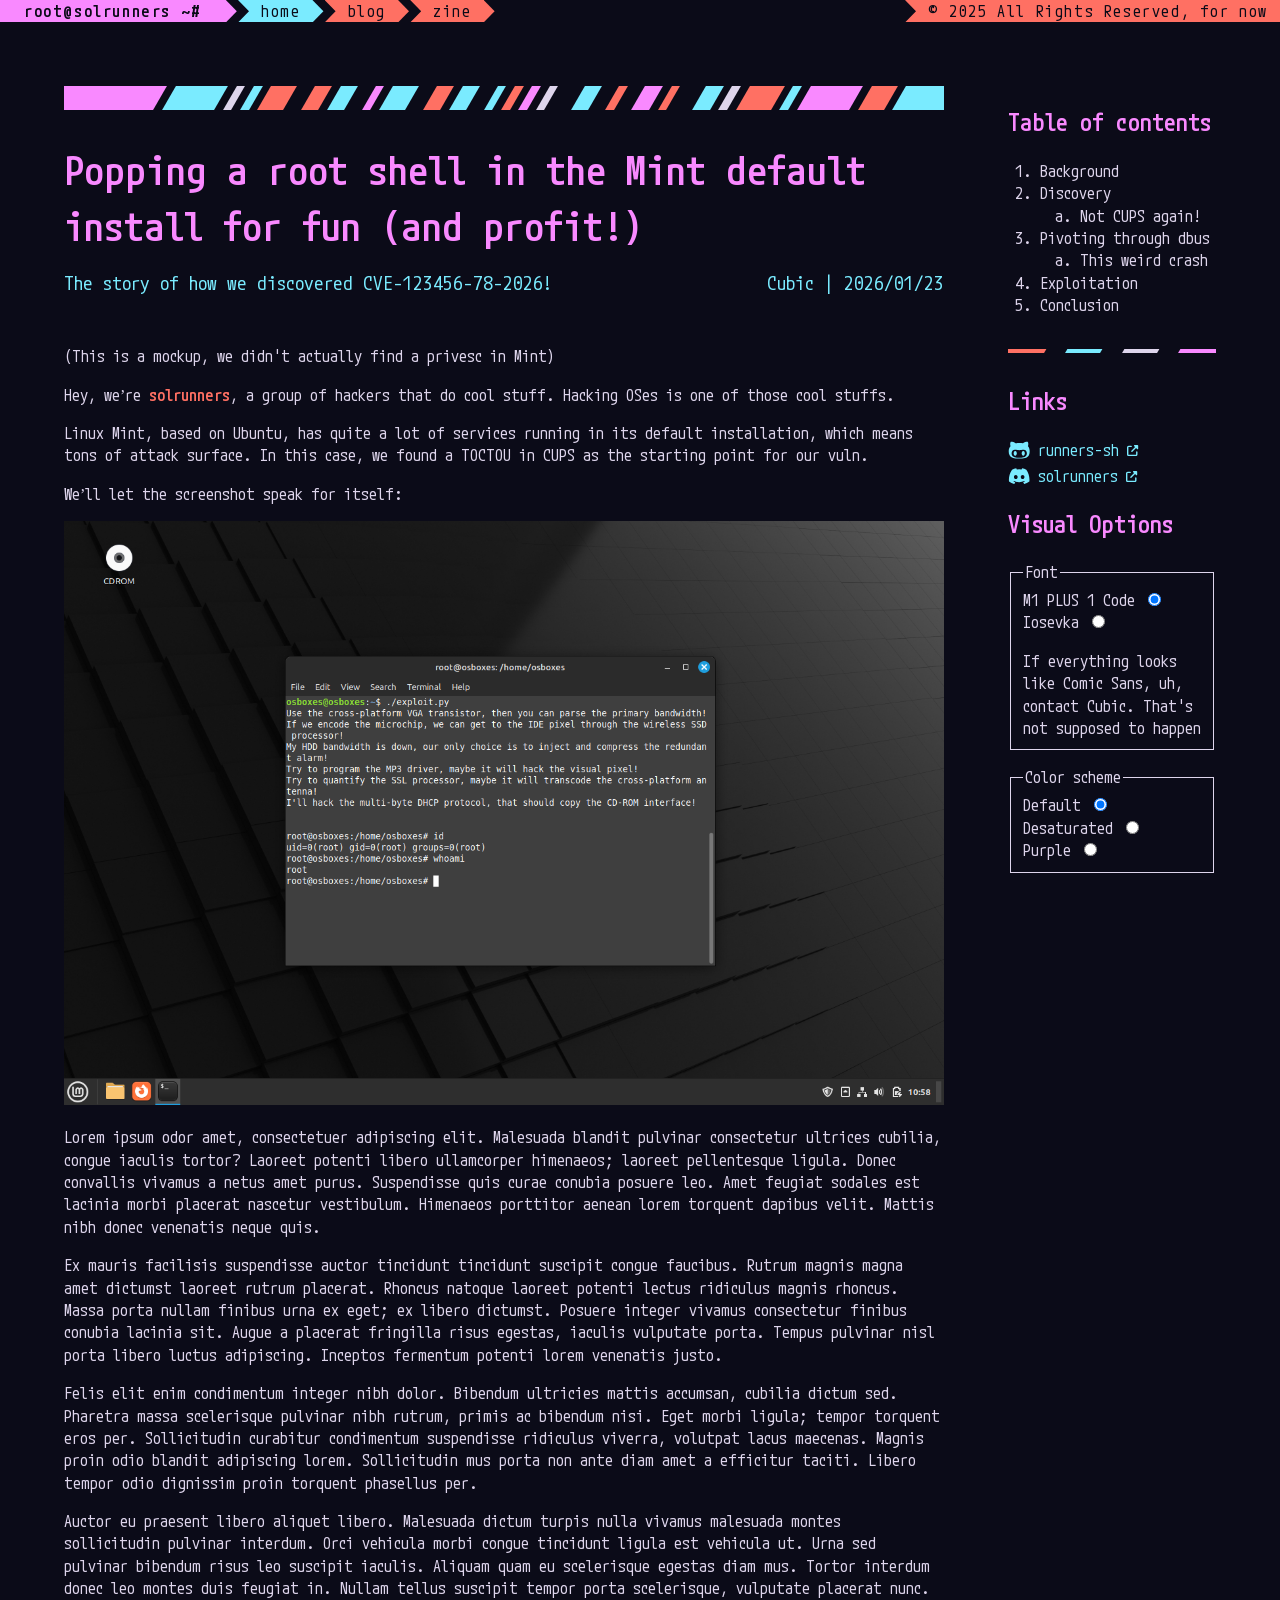
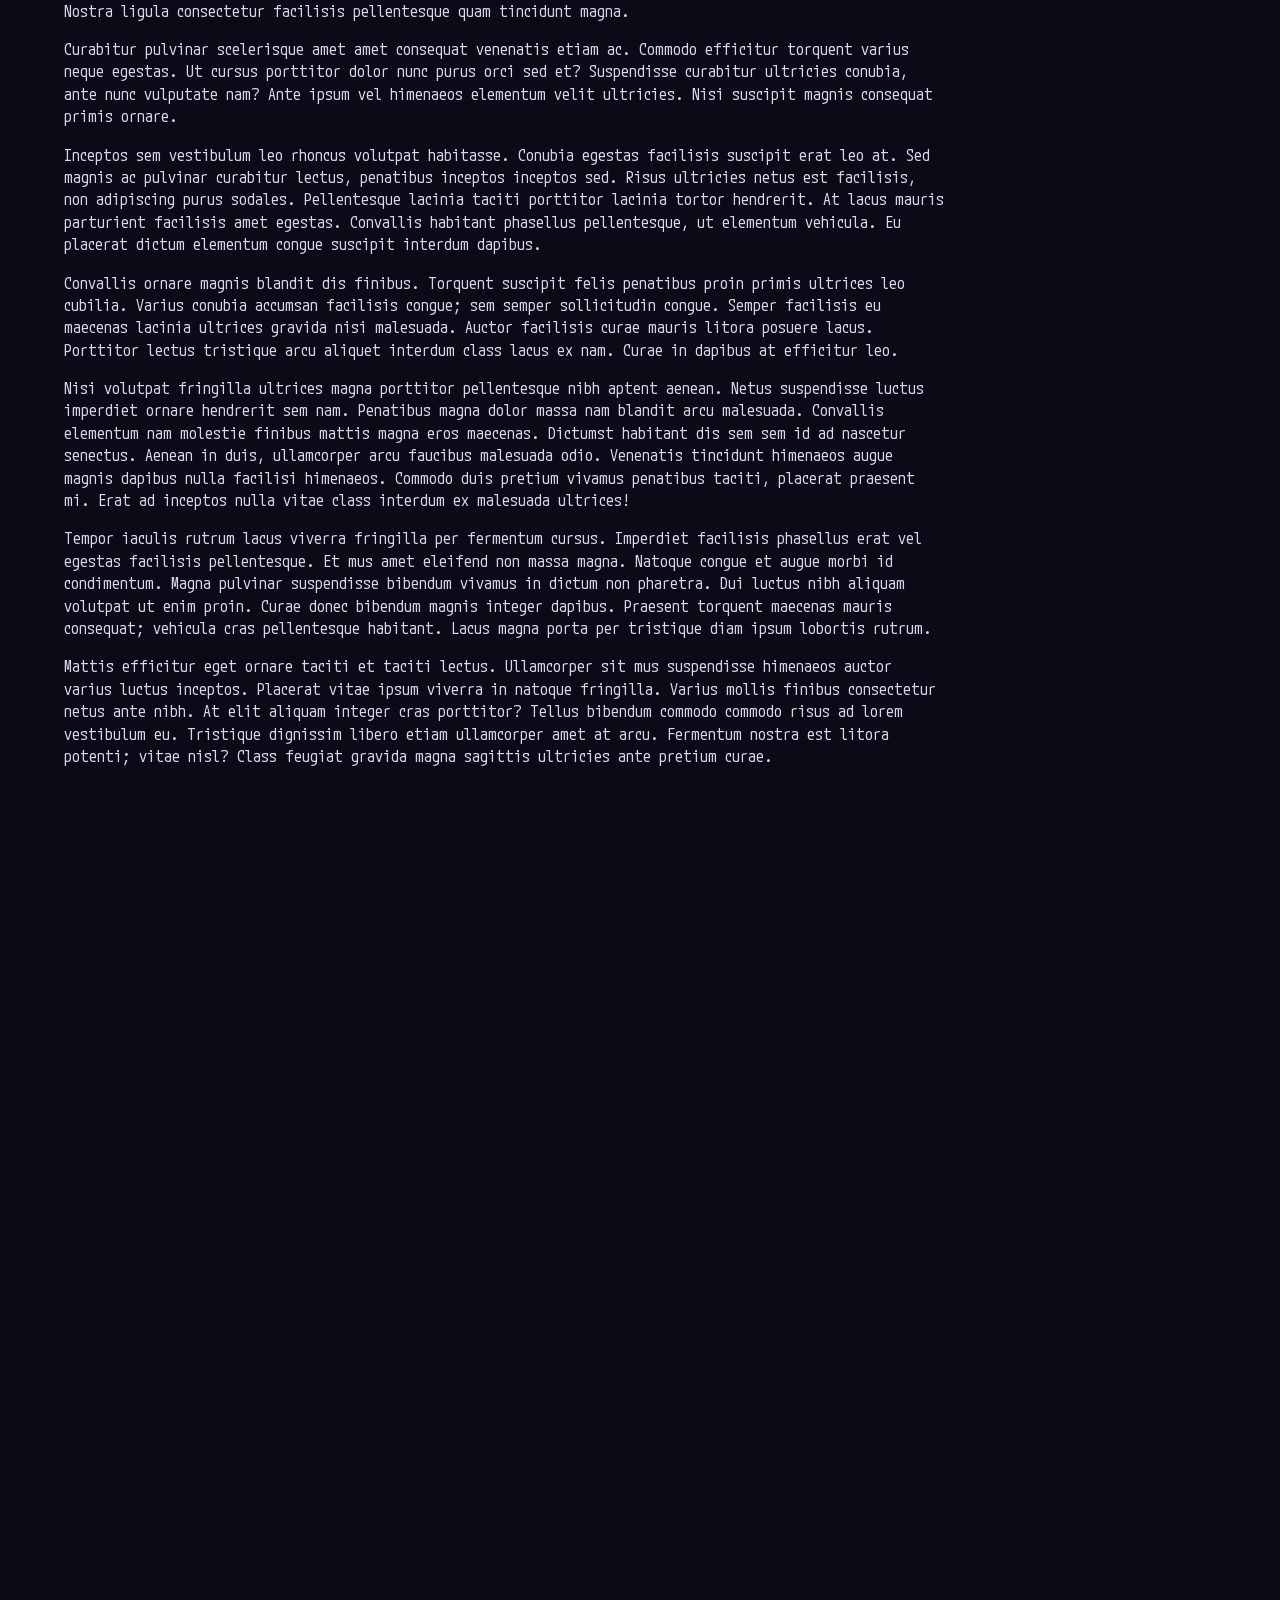
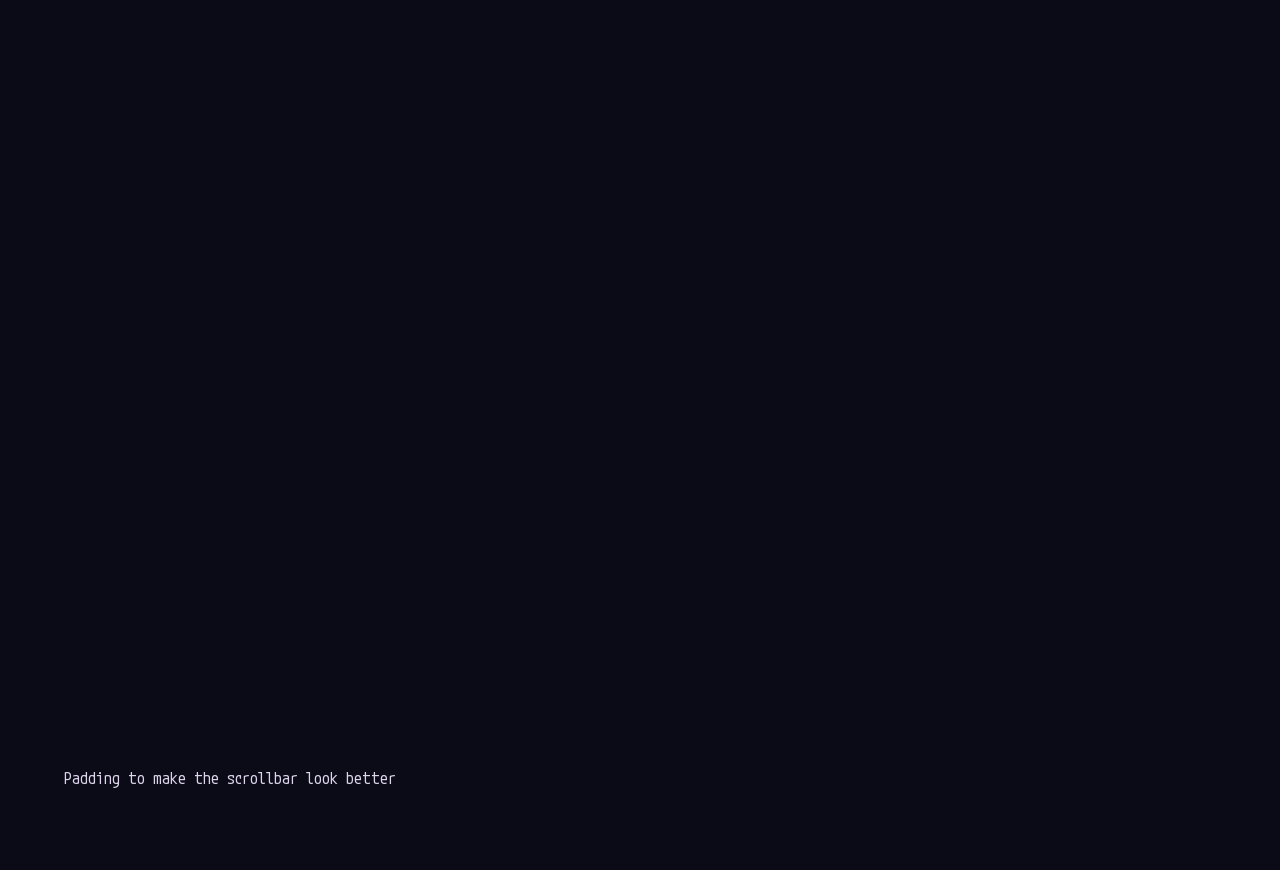
==== blog.html @ 101dfbd3 "complete demo blog page" ====
<!doctype html>
<html class="theme-dark">
    <head>
        <meta charset="utf-8" />
        <title>solrunners</title>
        <link rel="stylesheet" href="/css/blog.css" />

        <link rel="icon" href="/img/solrunners-color-64.png" sizes="64x64" />
        <link rel="icon" href="/img/solrunners-color.svg" />
    </head>
    <body>
        <nav>
            <a href="/" class="pwrln">root@solrunners ~#</a>
            <a href="/" class="pwrln pwr-sel">home</a>
            <a href="/blog.html" class="pwrln">blog</a>
            <a href="/zine.html" class="pwrln">zine</a>

            <!-- <span class="pwrln pwr-sp"></span> -->
            <!-- <a href="//creativecommons.org/licenses/by-nc/4.0" class="pwrln">
                © 2026 CC BY-NC 4.0
            </a> -->
            <span class="pwrln">© 2025 All Rights Reserved, for now</a</span>
        </nav>
        <main>
            <aside>
                <h1>Table of contents</h1>
                <ol>
                    <li>Background</li>
                    <li>
                        Discovery
                        <ol>
                            <li>Not CUPS again!</li>
                        </ol>
                    </li>
                    <li>
                        Pivoting through dbus
                        <ol>
                            <li>This weird crash</li>
                        </ol>
                    </li>
                    <li>Exploitation</li>
                    <li>Conclusion</li>
                </ol>

                <div class="fancy-hr">
                    <div>
                        <span></span><span></span><span></span><span></span>
                    </div>
                </div>

                <h1>Links</h1>
                <ul class="links">
                    <li>
                        <svg xmlns="http://www.w3.org/2000/svg" viewBox="0 0 480 512"><!--!Font Awesome Free 6.7.2 by @fontawesome - https://fontawesome.com License - https://fontawesome.com/license/free Copyright 2025 Fonticons, Inc.--><path d="M186.1 328.7c0 20.9-10.9 55.1-36.7 55.1s-36.7-34.2-36.7-55.1 10.9-55.1 36.7-55.1 36.7 34.2 36.7 55.1zM480 278.2c0 31.9-3.2 65.7-17.5 95-37.9 76.6-142.1 74.8-216.7 74.8-75.8 0-186.2 2.7-225.6-74.8-14.6-29-20.2-63.1-20.2-95 0-41.9 13.9-81.5 41.5-113.6-5.2-15.8-7.7-32.4-7.7-48.8 0-21.5 4.9-32.3 14.6-51.8 45.3 0 74.3 9 108.8 36 29-6.9 58.8-10 88.7-10 27 0 54.2 2.9 80.4 9.2 34-26.7 63-35.2 107.8-35.2 9.8 19.5 14.6 30.3 14.6 51.8 0 16.4-2.6 32.7-7.7 48.2 27.5 32.4 39 72.3 39 114.2zm-64.3 50.5c0-43.9-26.7-82.6-73.5-82.6-18.9 0-37 3.4-56 6-14.9 2.3-29.8 3.2-45.1 3.2-15.2 0-30.1-.9-45.1-3.2-18.7-2.6-37-6-56-6-46.8 0-73.5 38.7-73.5 82.6 0 87.8 80.4 101.3 150.4 101.3h48.2c70.3 0 150.6-13.4 150.6-101.3zm-82.6-55.1c-25.8 0-36.7 34.2-36.7 55.1s10.9 55.1 36.7 55.1 36.7-34.2 36.7-55.1-10.9-55.1-36.7-55.1z"/></svg>
                        <span>runners-sh</span>
                        <svg xmlns="http://www.w3.org/2000/svg" viewBox="0 0 512 512"><!--!Font Awesome Free 6.7.2 by @fontawesome - https://fontawesome.com License - https://fontawesome.com/license/free Copyright 2025 Fonticons, Inc.--><path d="M352 0c-12.9 0-24.6 7.8-29.6 19.8s-2.2 25.7 6.9 34.9L370.7 96 201.4 265.4c-12.5 12.5-12.5 32.8 0 45.3s32.8 12.5 45.3 0L416 141.3l41.4 41.4c9.2 9.2 22.9 11.9 34.9 6.9s19.8-16.6 19.8-29.6l0-128c0-17.7-14.3-32-32-32L352 0zM80 32C35.8 32 0 67.8 0 112L0 432c0 44.2 35.8 80 80 80l320 0c44.2 0 80-35.8 80-80l0-112c0-17.7-14.3-32-32-32s-32 14.3-32 32l0 112c0 8.8-7.2 16-16 16L80 448c-8.8 0-16-7.2-16-16l0-320c0-8.8 7.2-16 16-16l112 0c17.7 0 32-14.3 32-32s-14.3-32-32-32L80 32z"/></svg>
                    </li>
                    <li>
                        <svg xmlns="http://www.w3.org/2000/svg" viewBox="0 0 640 512"><!--!Font Awesome Free 6.7.2 by @fontawesome - https://fontawesome.com License - https://fontawesome.com/license/free Copyright 2025 Fonticons, Inc.--><path d="M524.5 69.8a1.5 1.5 0 0 0 -.8-.7A485.1 485.1 0 0 0 404.1 32a1.8 1.8 0 0 0 -1.9 .9 337.5 337.5 0 0 0 -14.9 30.6 447.8 447.8 0 0 0 -134.4 0 309.5 309.5 0 0 0 -15.1-30.6 1.9 1.9 0 0 0 -1.9-.9A483.7 483.7 0 0 0 116.1 69.1a1.7 1.7 0 0 0 -.8 .7C39.1 183.7 18.2 294.7 28.4 404.4a2 2 0 0 0 .8 1.4A487.7 487.7 0 0 0 176 479.9a1.9 1.9 0 0 0 2.1-.7A348.2 348.2 0 0 0 208.1 430.4a1.9 1.9 0 0 0 -1-2.6 321.2 321.2 0 0 1 -45.9-21.9 1.9 1.9 0 0 1 -.2-3.1c3.1-2.3 6.2-4.7 9.1-7.1a1.8 1.8 0 0 1 1.9-.3c96.2 43.9 200.4 43.9 295.5 0a1.8 1.8 0 0 1 1.9 .2c2.9 2.4 6 4.9 9.1 7.2a1.9 1.9 0 0 1 -.2 3.1 301.4 301.4 0 0 1 -45.9 21.8 1.9 1.9 0 0 0 -1 2.6 391.1 391.1 0 0 0 30 48.8 1.9 1.9 0 0 0 2.1 .7A486 486 0 0 0 610.7 405.7a1.9 1.9 0 0 0 .8-1.4C623.7 277.6 590.9 167.5 524.5 69.8zM222.5 337.6c-29 0-52.8-26.6-52.8-59.2S193.1 219.1 222.5 219.1c29.7 0 53.3 26.8 52.8 59.2C275.3 311 251.9 337.6 222.5 337.6zm195.4 0c-29 0-52.8-26.6-52.8-59.2S388.4 219.1 417.9 219.1c29.7 0 53.3 26.8 52.8 59.2C470.7 311 447.5 337.6 417.9 337.6z"/></svg>
                        <span>solrunners</span>
                        <svg xmlns="http://www.w3.org/2000/svg" viewBox="0 0 512 512"><!--!Font Awesome Free 6.7.2 by @fontawesome - https://fontawesome.com License - https://fontawesome.com/license/free Copyright 2025 Fonticons, Inc.--><path d="M352 0c-12.9 0-24.6 7.8-29.6 19.8s-2.2 25.7 6.9 34.9L370.7 96 201.4 265.4c-12.5 12.5-12.5 32.8 0 45.3s32.8 12.5 45.3 0L416 141.3l41.4 41.4c9.2 9.2 22.9 11.9 34.9 6.9s19.8-16.6 19.8-29.6l0-128c0-17.7-14.3-32-32-32L352 0zM80 32C35.8 32 0 67.8 0 112L0 432c0 44.2 35.8 80 80 80l320 0c44.2 0 80-35.8 80-80l0-112c0-17.7-14.3-32-32-32s-32 14.3-32 32l0 112c0 8.8-7.2 16-16 16L80 448c-8.8 0-16-7.2-16-16l0-320c0-8.8 7.2-16 16-16l112 0c17.7 0 32-14.3 32-32s-14.3-32-32-32L80 32z"/></svg>
                    </li>
                </ul>

                <h1>Visual Options</h1>
                <fieldset>
                    <legend>Font</legend>
                    <div>
                        <label for="vis-font-m1pc">M1 PLUS 1 Code</label>
                        <input type="radio" id="vis-font-m1pc" name="vis-font" checked />
                    </div>
                    <div>
                        <label for="vis-font-iosev">Iosevka</label>
                        <input type="radio" id="vis-font-iosev" name="vis-font" />
                    </div>
                    <p style="margin-block-end: 0">If everything looks like Comic Sans, uh, contact Cubic. That's not supposed to happen</p>
                </fieldset>
                <fieldset>
                    <legend>Color scheme</legend>
                    <div>
                        <label for="vis-cs-default">Default</label>
                    <input type="radio" id="vis-cs-default" name="vis-cs" checked /></div>
                    <div>
                        <label for="vis-cs-desat">Desaturated</label>
                        <input type="radio" id="vis-cs-desat" name="vis-cs" />
                    </div>
                    <div>
                        <label for="vis-cs-purple">Purple</label>
                        <input type="radio" id="vis-cs-purple" name="vis-cs" />
                    </div>
                </fieldset>
            </aside>
            <article>
                <div class="title-box">
                    <div class="barcode">
                        <div class="a1"></div>
                        <div class="w1"></div>
                        <div class="a2 w6"></div>
                        <div class="w1"></div>
                        <div class="fg w1"></div>
                        <div class="w1"></div>
                        <div class="a2 w1"></div>
                        <div class="w1"></div>
                        <div class="a3 w3"></div>
                        <div class="w2"></div>
                        <div class="a3 w2"></div>
                        <div class="w1"></div>
                        <div class="a2 w2"></div>
                        <div class="w2"></div>
                        <div class="a1 w1"></div>
                        <div class="w1"></div>
                        <div class="a2 w3"></div>
                        <div class="w2"></div>
                        <div class="a3 w2"></div>
                        <div class="w1"></div>
                        <div class="a2 w2"></div>
                        <div class="w2"></div>
                        <div class="a2 w1"></div>
                        <div class="w1"></div>
                        <div class="a3 w1"></div>
                        <div class="w1"></div>
                        <div class="a1 w1"></div>
                        <div class="w1"></div>
                        <div class="fg w1"></div>
                        <div class="w3"></div>
                        <div class="a2 w2"></div>
                        <div class="w2"></div>
                        <div class="a3 w1"></div>
                        <div class="w2"></div>
                        <div class="a1 w2"></div>
                        <div class="w1"></div>
                        <div class="a3 w1"></div>
                        <div class="w3"></div>
                        <div class="a2 w2"></div>
                        <div class="w1"></div>
                        <div class="fg w1"></div>
                        <div class="w1"></div>
                        <div class="a3 w4"></div>
                        <div class="w1"></div>
                        <div class="a2 w1"></div>
                        <div class="w1"></div>
                        <div class="a1 w6"></div>
                        <div class="w1"></div>
                        <div class="a3 w3"></div>
                        <div class="w1"></div>
                        <div class="a2 w6"></div>
                        <div class="w1"></div>
                    </div>
                    <h1>Popping a root shell in the Mint default install for fun (and profit!)</h1>
                    <div>
                        The story of how we discovered CVE-123456-78-2026!
                        <div>
                            Cubic |
                            <time datetime="2026-01-23">2026/01/23</time>
                        </div>
                    </div>
                </div>

                <p>
                    (This is a mockup, we didn't actually find a privesc in Mint)
                </p>
                <p>
                    Hey, we’re <b>solrunners</b>, a group of hackers that do cool stuff. Hacking OSes is one of those cool stuffs.
                </p>
                <p>
                    Linux Mint, based on Ubuntu, has quite a lot of services running in its default installation, which means tons of attack surface. In this case, we found a TOCTOU in CUPS as the starting point for our vuln.
                </p>
                <p>
                    We’ll let the screenshot speak for itself:
                </p>

                <img src="/blog/mint-screenshot.png" />

                <p>
                    Lorem ipsum odor amet, consectetuer adipiscing elit. Malesuada blandit pulvinar consectetur ultrices cubilia, congue iaculis tortor? Laoreet potenti libero ullamcorper himenaeos; laoreet pellentesque ligula. Donec convallis vivamus a netus amet purus. Suspendisse quis curae conubia posuere leo. Amet feugiat sodales est lacinia morbi placerat nascetur vestibulum. Himenaeos porttitor aenean lorem torquent dapibus velit. Mattis nibh donec venenatis neque quis.
                </p>
                <p>
                    Ex mauris facilisis suspendisse auctor tincidunt tincidunt suscipit congue faucibus. Rutrum magnis magna amet dictumst laoreet rutrum placerat. Rhoncus natoque laoreet potenti lectus ridiculus magnis rhoncus. Massa porta nullam finibus urna ex eget; ex libero dictumst. Posuere integer vivamus consectetur finibus conubia lacinia sit. Augue a placerat fringilla risus egestas, iaculis vulputate porta. Tempus pulvinar nisl porta libero luctus adipiscing. Inceptos fermentum potenti lorem venenatis justo.
                </p>
                <p>
                    Felis elit enim condimentum integer nibh dolor. Bibendum ultricies mattis accumsan, cubilia dictum sed. Pharetra massa scelerisque pulvinar nibh rutrum, primis ac bibendum nisi. Eget morbi ligula; tempor torquent eros per. Sollicitudin curabitur condimentum suspendisse ridiculus viverra, volutpat lacus maecenas. Magnis proin odio blandit adipiscing lorem. Sollicitudin mus porta non ante diam amet a efficitur taciti. Libero tempor odio dignissim proin torquent phasellus per.
                </p>
                <p>
                    Auctor eu praesent libero aliquet libero. Malesuada dictum turpis nulla vivamus malesuada montes sollicitudin pulvinar interdum. Orci vehicula morbi congue tincidunt ligula est vehicula ut. Urna sed pulvinar bibendum risus leo suscipit iaculis. Aliquam quam eu scelerisque egestas diam mus. Tortor interdum donec leo montes duis feugiat in. Nullam tellus suscipit tempor porta scelerisque, vulputate placerat nunc. Nostra ligula consectetur facilisis pellentesque quam tincidunt magna.
                </p>
                <p>
                    Curabitur pulvinar scelerisque amet amet consequat venenatis etiam ac. Commodo efficitur torquent varius neque egestas. Ut cursus porttitor dolor nunc purus orci sed et? Suspendisse curabitur ultricies conubia, ante nunc vulputate nam? Ante ipsum vel himenaeos elementum velit ultricies. Nisi suscipit magnis consequat primis ornare.
                </p>
                <p>
                    Inceptos sem vestibulum leo rhoncus volutpat habitasse. Conubia egestas facilisis suscipit erat leo at. Sed magnis ac pulvinar curabitur lectus, penatibus inceptos inceptos sed. Risus ultricies netus est facilisis, non adipiscing purus sodales. Pellentesque lacinia taciti porttitor lacinia tortor hendrerit. At lacus mauris parturient facilisis amet egestas. Convallis habitant phasellus pellentesque, ut elementum vehicula. Eu placerat dictum elementum congue suscipit interdum dapibus.

                </p>
            <p>
                    Convallis ornare magnis blandit dis finibus. Torquent suscipit felis penatibus proin primis ultrices leo cubilia. Varius conubia accumsan facilisis congue; sem semper sollicitudin congue. Semper facilisis eu maecenas lacinia ultrices gravida nisi malesuada. Auctor facilisis curae mauris litora posuere lacus. Porttitor lectus tristique arcu aliquet interdum class lacus ex nam. Curae in dapibus at efficitur leo.

            </p>
        <p>
                    Nisi volutpat fringilla ultrices magna porttitor pellentesque nibh aptent aenean. Netus suspendisse luctus imperdiet ornare hendrerit sem nam. Penatibus magna dolor massa nam blandit arcu malesuada. Convallis elementum nam molestie finibus mattis magna eros maecenas. Dictumst habitant dis sem sem id ad nascetur senectus. Aenean in duis, ullamcorper arcu faucibus malesuada odio. Venenatis tincidunt himenaeos augue magnis dapibus nulla facilisi himenaeos. Commodo duis pretium vivamus penatibus taciti, placerat praesent mi. Erat ad inceptos nulla vitae class interdum ex malesuada ultrices!

        </p>
    <p>
                    Tempor iaculis rutrum lacus viverra fringilla per fermentum cursus. Imperdiet facilisis phasellus erat vel egestas facilisis pellentesque. Et mus amet eleifend non massa magna. Natoque congue et augue morbi id condimentum. Magna pulvinar suspendisse bibendum vivamus in dictum non pharetra. Dui luctus nibh aliquam volutpat ut enim proin. Curae donec bibendum magnis integer dapibus. Praesent torquent maecenas mauris consequat; vehicula cras pellentesque habitant. Lacus magna porta per tristique diam ipsum lobortis rutrum.

    </p>
<p>
                    Mattis efficitur eget ornare taciti et taciti lectus. Ullamcorper sit mus suspendisse himenaeos auctor varius luctus inceptos. Placerat vitae ipsum viverra in natoque fringilla. Varius mollis finibus consectetur netus ante nibh. At elit aliquam integer cras porttitor? Tellus bibendum commodo commodo risus ad lorem vestibulum eu. Tristique dignissim libero etiam ullamcorper amet at arcu. Fermentum nostra est litora potenti; vitae nisl? Class feugiat gravida magna sagittis ultricies ante pretium curae.
                </p>
                <p style="margin-top: 500em">Padding to make the scrollbar look better</p>
            </article>
        </main>
    </body>
</html>
---- css/blog.css ----
@import "./common.css";

.fancy-hr {
    white-space: nowrap;
    overflow: hidden;

    margin-block: 2em;

    > * {
        display: flex;
        margin: 0 -1%;
        height: 0.3em;
        align-items: stretch;
        justify-content: space-between;
        gap: 10%;

        * {
            flex-grow: 1;
            transform: skew(-30deg);
        }
        :first-child,
        :last-child {
            flex-grow: 1.1;
        }
        :nth-child(1) {
            background: var(--color-a3);
        }
        :nth-child(2) {
            background: var(--color-a2);
        }
        :nth-child(3) {
            background: var(--color-fg);
        }
        :nth-child(4) {
            background: var(--color-a1);
        }
    }
}

main {
    display: flex;
    flex-direction: row-reverse;
    gap: 4rem;
    max-width: 80rem;
    padding: 4rem;
    margin: auto;

    /* table of contents */
    > aside {
        width: 13rem;
        flex-shrink: 0;

        > ol {
            padding-left: 2em;
        }

        > .links {
            color: var(--color-a2);
            list-style-type: none;
            padding: 0;
            margin: 0;

            > li {
                margin-block: 0.25em;
                > svg {
                    height: 1lh;
                    aspect-ratio: 1;
                    vertical-align: bottom;
                    path {
                        fill: currentColor;
                    }
                }
                > svg:last-child {
                    vertical-align: baseline;
                    height: 0.5lh;
                }
            }
        }
    }
    > article {
        > .title-box {
            overflow: hidden;
            margin-bottom: 3rem;
            > h1 {
                font-size: 2.5em;
                margin-block: 2rem 1rem;
            }
            > div {
                color: var(--color-a2);
                font-size: 1.2em;
                > div {
                    float: right;
                }
            }
            > .barcode {
                margin: 0 -1rem;
                transform: skew(-30deg);
                display: flex;
                font-size: 0.5rem;
                height: 1.5rem;
                > * {
                    height: 100%;
                }
                > :first-child {
                    width: max(100% - 50rem, 4rem);
                }

                > .a1 {
                    background: var(--color-a1);
                }
                > .a2 {
                    background: var(--color-a2);
                }
                > .a3 {
                    background: var(--color-a3);
                }
                > .fg {
                    background: var(--color-fg);
                }
                > .w1 {
                    flex-grow: 1;
                }
                > .w2 {
                    flex-grow: 2;
                }
                > .w3 {
                    flex-grow: 3;
                }
                > .w4 {
                    flex-grow: 4;
                }
                > .w6 {
                    flex-grow: 6;
                }
            }
        }

        b {
            color: var(--color-a3);
        }
    }
}

img {
    max-width: 100%;
}
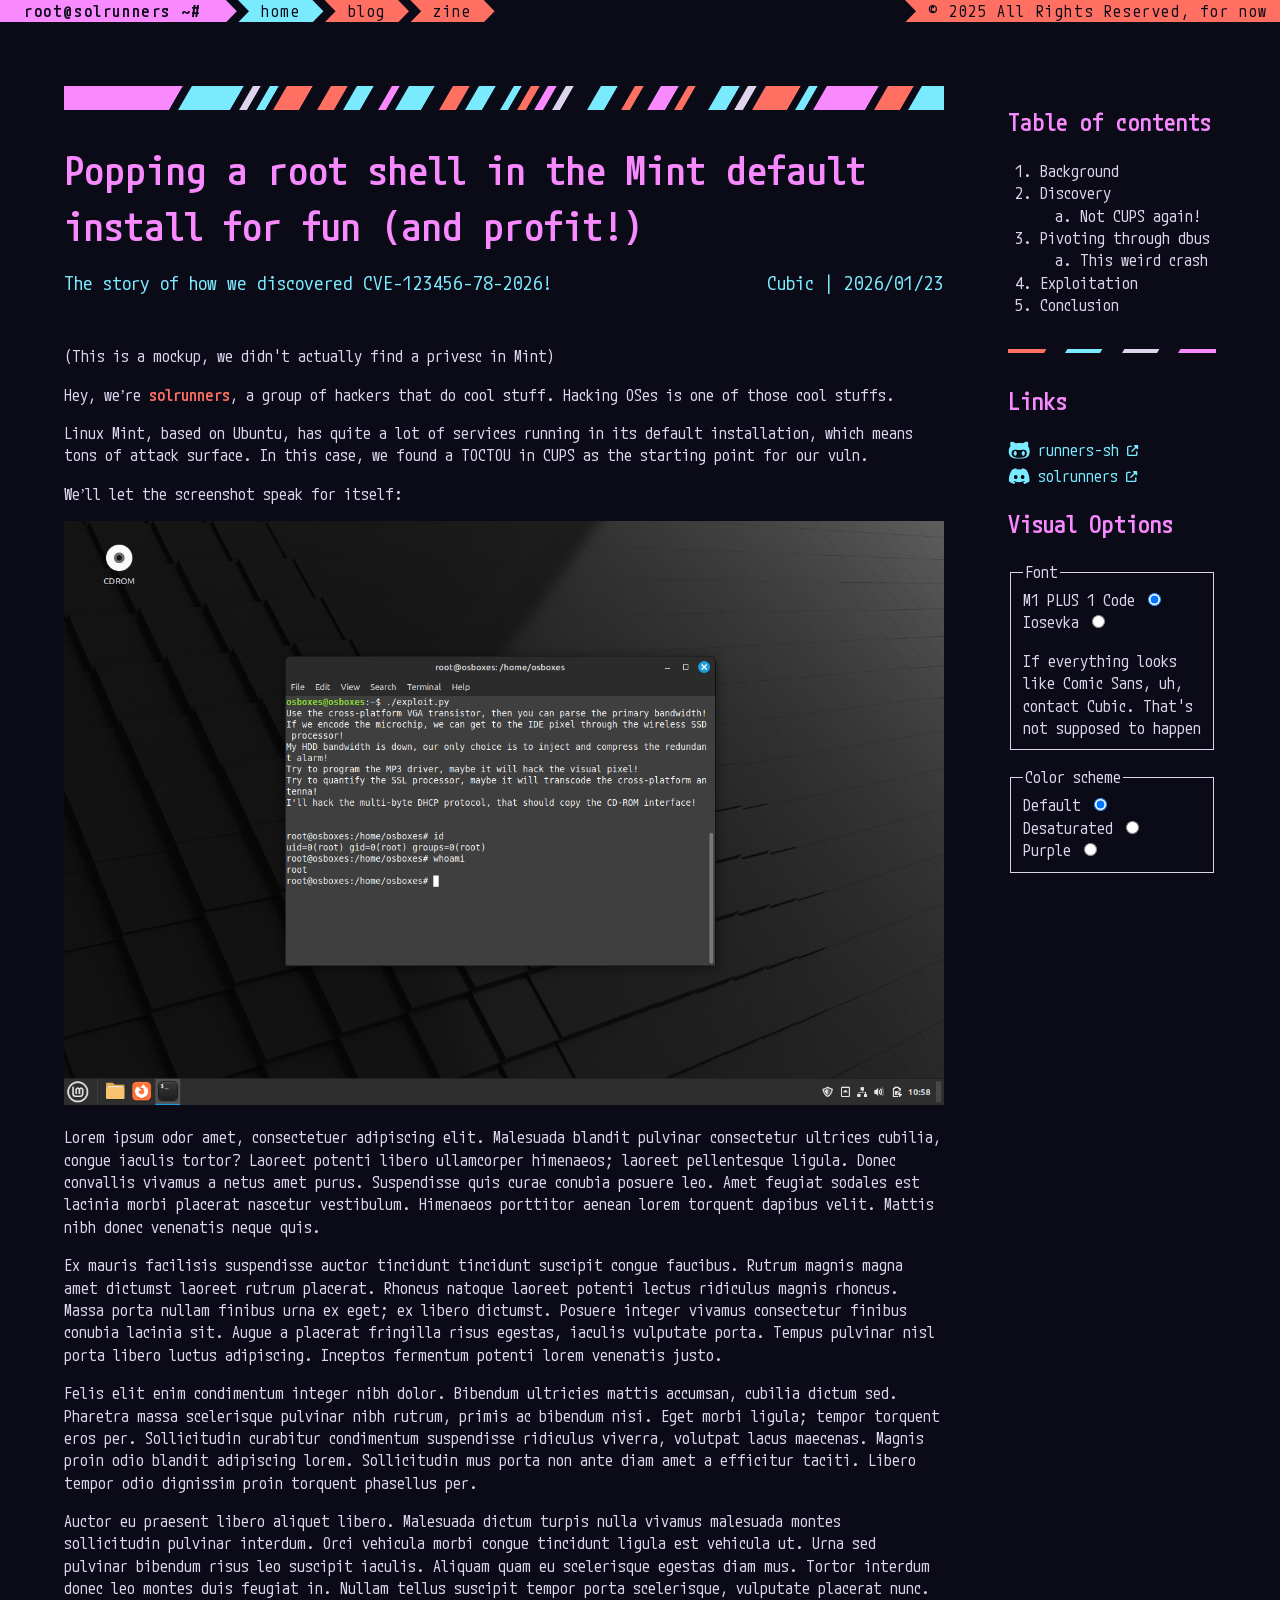
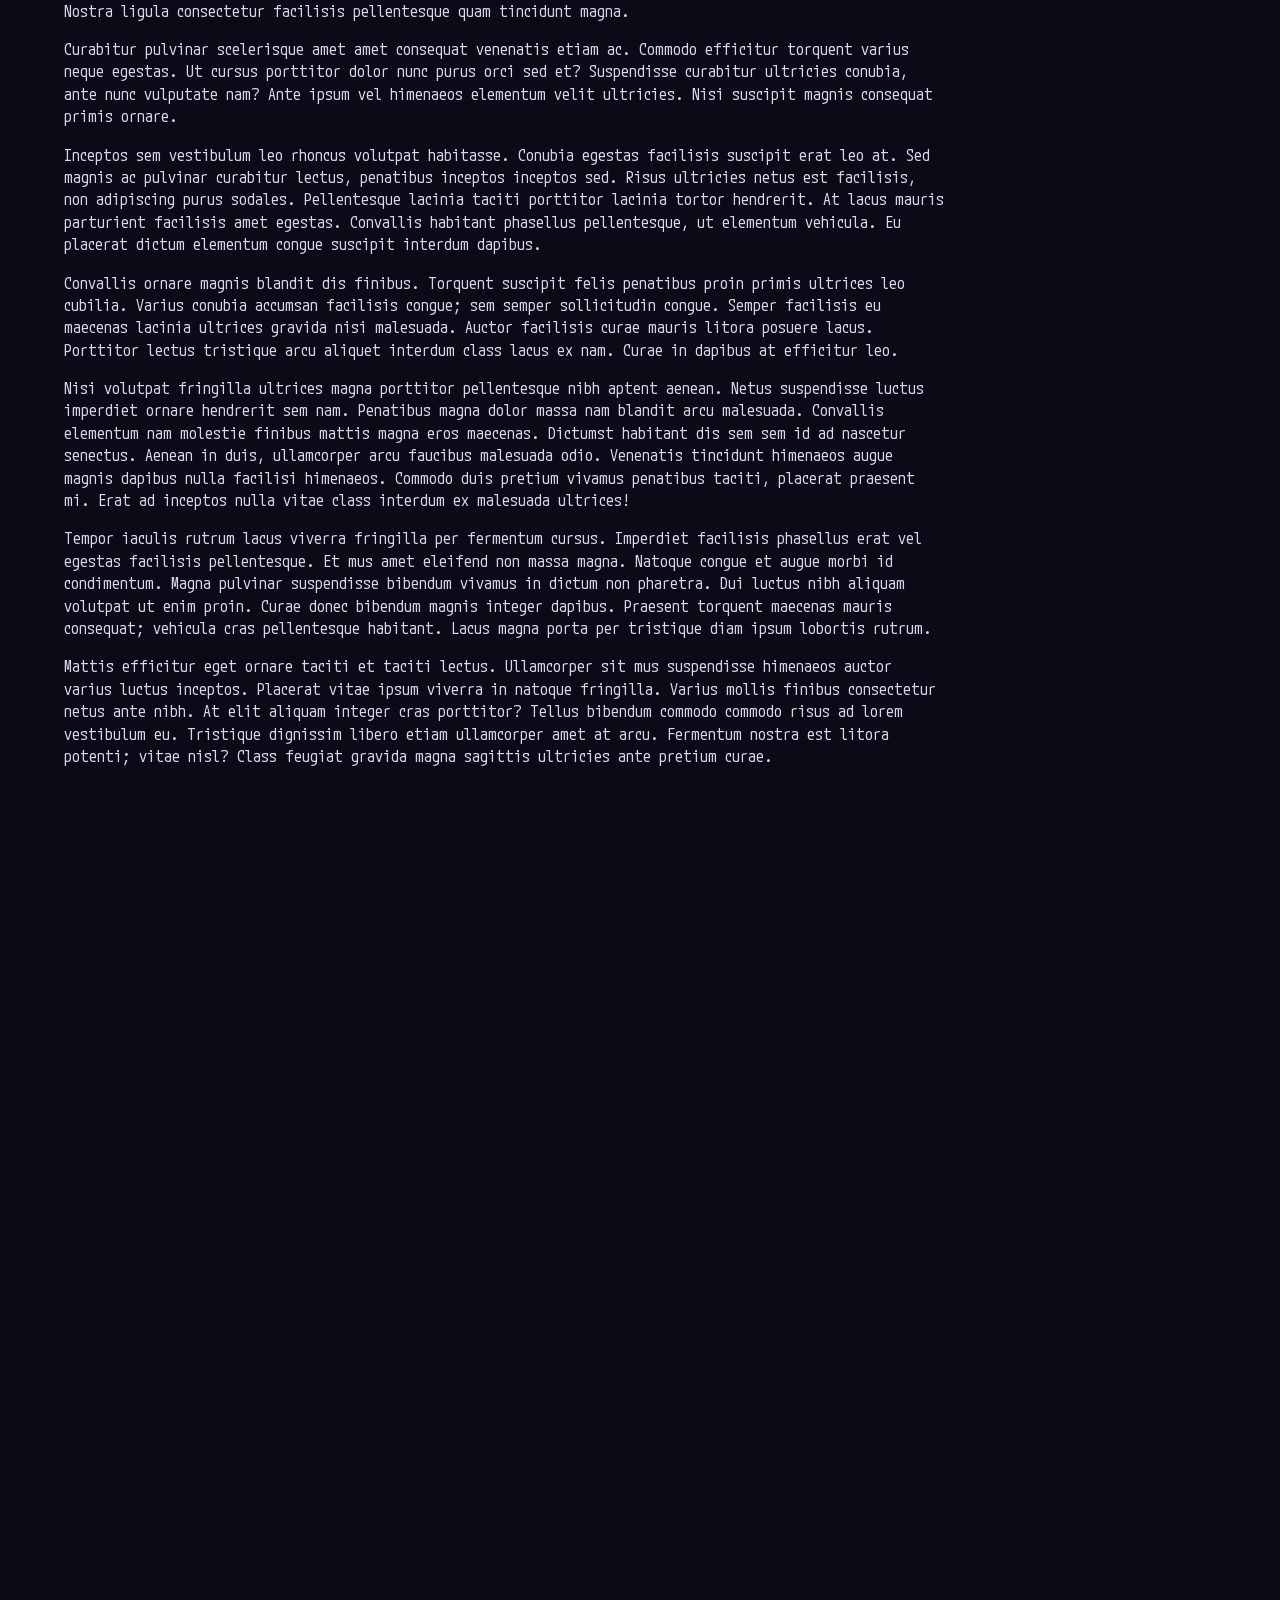
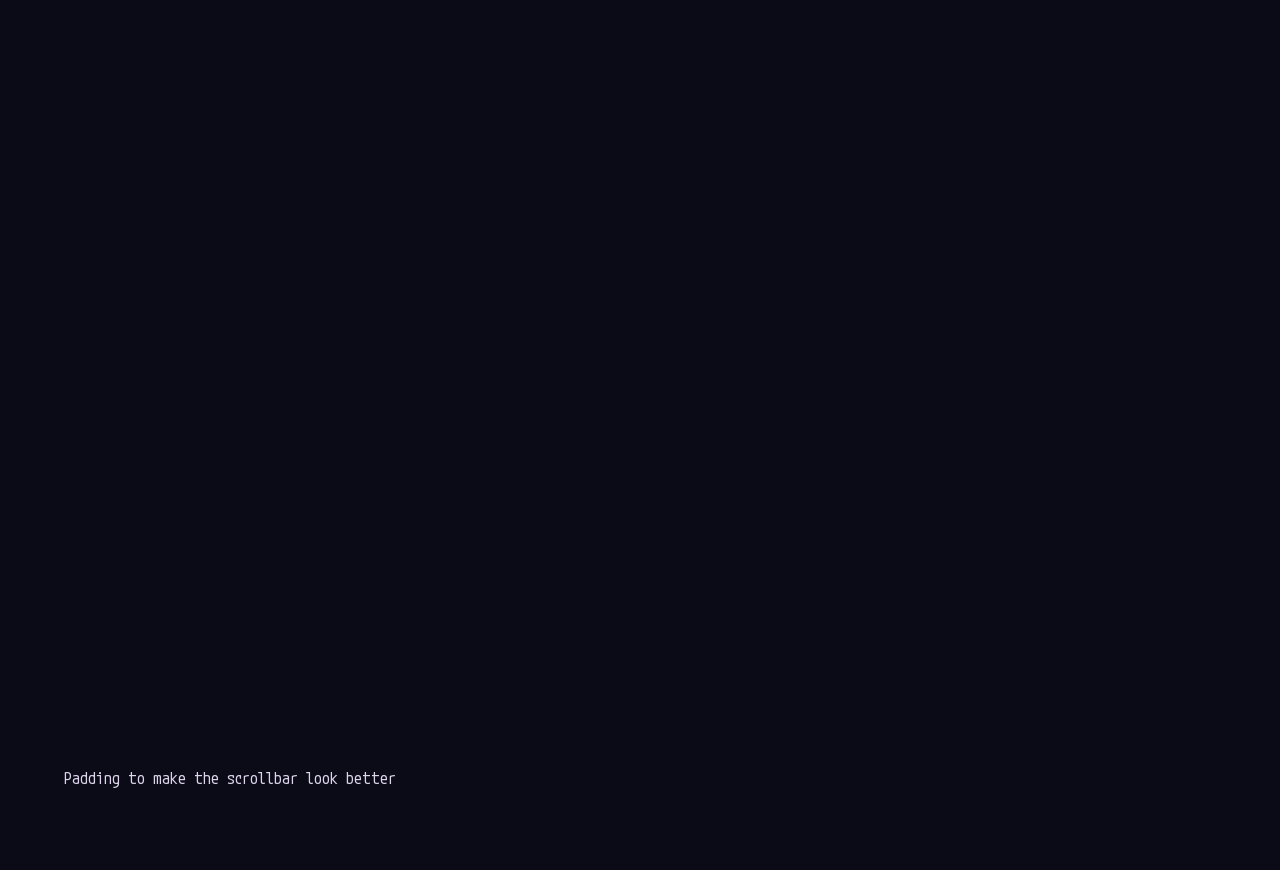
==== commit 28c808dc: "make interactive barcode" ====
--- a/blog.html
+++ b/blog.html
@@ -3,17 +3,17 @@
     <head>
         <meta charset="utf-8" />
         <title>solrunners</title>
-        <link rel="stylesheet" href="/css/blog.css" />
-
-        <link rel="icon" href="/img/solrunners-color-64.png" sizes="64x64" />
-        <link rel="icon" href="/img/solrunners-color.svg" />
+        <link rel="stylesheet" href="./css/blog.css" />
+
+        <link rel="icon" href="./img/solrunners-color-64.png" sizes="64x64" />
+        <link rel="icon" href="./img/solrunners-color.svg" />
     </head>
     <body>
         <nav>
-            <a href="/" class="pwrln">root@solrunners ~#</a>
-            <a href="/" class="pwrln pwr-sel">home</a>
-            <a href="/blog.html" class="pwrln">blog</a>
-            <a href="/zine.html" class="pwrln">zine</a>
+            <a href="#" class="pwrln">root@solrunners ~#</a>
+            <a href="#" class="pwrln pwr-sel">home</a>
+            <a href="#" class="pwrln">blog</a>
+            <a href="#" class="pwrln">zine</a>
 
             <!-- <span class="pwrln pwr-sp"></span> -->
             <!-- <a href="//creativecommons.org/licenses/by-nc/4.0" class="pwrln">
@@ -92,59 +92,61 @@
             </aside>
             <article>
                 <div class="title-box">
-                    <div class="barcode">
-                        <div class="a1"></div>
-                        <div class="w1"></div>
-                        <div class="a2 w6"></div>
-                        <div class="w1"></div>
-                        <div class="fg w1"></div>
-                        <div class="w1"></div>
-                        <div class="a2 w1"></div>
-                        <div class="w1"></div>
-                        <div class="a3 w3"></div>
-                        <div class="w2"></div>
-                        <div class="a3 w2"></div>
-                        <div class="w1"></div>
-                        <div class="a2 w2"></div>
-                        <div class="w2"></div>
-                        <div class="a1 w1"></div>
-                        <div class="w1"></div>
-                        <div class="a2 w3"></div>
-                        <div class="w2"></div>
-                        <div class="a3 w2"></div>
-                        <div class="w1"></div>
-                        <div class="a2 w2"></div>
-                        <div class="w2"></div>
-                        <div class="a2 w1"></div>
-                        <div class="w1"></div>
-                        <div class="a3 w1"></div>
-                        <div class="w1"></div>
-                        <div class="a1 w1"></div>
-                        <div class="w1"></div>
-                        <div class="fg w1"></div>
-                        <div class="w3"></div>
-                        <div class="a2 w2"></div>
-                        <div class="w2"></div>
-                        <div class="a3 w1"></div>
-                        <div class="w2"></div>
-                        <div class="a1 w2"></div>
-                        <div class="w1"></div>
-                        <div class="a3 w1"></div>
-                        <div class="w3"></div>
-                        <div class="a2 w2"></div>
-                        <div class="w1"></div>
-                        <div class="fg w1"></div>
-                        <div class="w1"></div>
-                        <div class="a3 w4"></div>
-                        <div class="w1"></div>
-                        <div class="a2 w1"></div>
-                        <div class="w1"></div>
-                        <div class="a1 w6"></div>
-                        <div class="w1"></div>
-                        <div class="a3 w3"></div>
-                        <div class="w1"></div>
-                        <div class="a2 w6"></div>
-                        <div class="w1"></div>
+                    <div>
+                        <div class="barcode">
+                            <i class="a1"></i>
+                            <i class="w1"></i>
+                                <b class="a2 w6"></b>
+                                <b class="w1"></b>
+                                <b class="fg w1"></b>
+                                <b class="w1"></b>
+                                <b class="a2 w1"></b>
+                                <b class="w1"></b>
+                                <b class="a3 w3"></b>
+                                <b class="w2"></b>
+                                <b class="a3 w2"></b>
+                                <b class="w1"></b>
+                                <b class="a2 w2"></b>
+                                <b class="w2"></b>
+                                <b class="a1 w1"></b>
+                                <b class="w1"></b>
+                                <b class="a2 w3"></b>
+                                <b class="w2"></b>
+                                <b class="a3 w2"></b>
+                                <b class="w1"></b>
+                                <b class="a2 w2"></b>
+                                <b class="w2"></b>
+                                <b class="a2 w1"></b>
+                                <b class="w1"></b>
+                                <b class="a3 w1"></b>
+                                <b class="w1"></b>
+                                <b class="a1 w1"></b>
+                                <b class="w1"></b>
+                                <b class="fg w1"></b>
+                                <b class="w3"></b>
+                                <b class="a2 w2"></b>
+                                <b class="w2"></b>
+                                <b class="a3 w1"></b>
+                                <b class="w2"></b>
+                                <b class="a1 w2"></b>
+                                <b class="w1"></b>
+                                <b class="a3 w1"></b>
+                                <b class="w3"></b>
+                                <b class="a2 w2"></b>
+                                <b class="w1"></b>
+                                <b class="fg w1"></b>
+                                <b class="w1"></b>
+                                <b class="a3 w4"></b>
+                                <b class="w1"></b>
+                                <b class="a2 w1"></b>
+                                <b class="w1"></b>
+                                <b class="a1 w6"></b>
+                            <i class="w1"></i>
+                            <i class="a3 w3"></i>
+                            <i class="w1"></i>
+                            <i class="a2 w6"></i>
+                            <i class="w1"></i>
+                        </div>
                     </div>
                     <h1>Popping a root shell in the Mint default install for fun (and profit!)</h1>
                     <div>
@@ -169,7 +171,7 @@
                     We’ll let the screenshot speak for itself:
                 </p>
 
-                <img src="/blog/mint-screenshot.png" />
+                <img src="./blog/mint-screenshot.png" />
 
                 <p>
                     Lorem ipsum odor amet, consectetuer adipiscing elit. Malesuada blandit pulvinar consectetur ultrices cubilia, congue iaculis tortor? Laoreet potenti libero ullamcorper himenaeos; laoreet pellentesque ligula. Donec convallis vivamus a netus amet purus. Suspendisse quis curae conubia posuere leo. Amet feugiat sodales est lacinia morbi placerat nascetur vestibulum. Himenaeos porttitor aenean lorem torquent dapibus velit. Mattis nibh donec venenatis neque quis.
--- a/css/blog.css
+++ b/css/blog.css
@@ -92,45 +92,73 @@
                     float: right;
                 }
             }
-            > .barcode {
-                margin: 0 -1rem;
+            div:has(.barcode) {
+                position: relative;
+                margin: 0 -2rem;
+                height: 1.5rem;
+            }
+            .barcode {
+                width: 100%;
+                height: 100%;
+                position: absolute;
+
                 transform: skew(-30deg);
                 display: flex;
                 font-size: 0.5rem;
-                height: 1.5rem;
-                > * {
+                transition-property: height, transform;
+                transition-duration: 80ms;
+                transition-timing-function: cubic-bezier(0, 0, 0.3, 1);
+                b {
                     height: 100%;
+                    transition: 100ms ease-out;
+                }
+                i {
+                    height: 1.5rem;
                 }
                 > :first-child {
                     width: max(100% - 50rem, 4rem);
                 }
 
-                > .a1 {
+                > * {
+                    background: var(--color-bg);
+                }
+                .a1 {
                     background: var(--color-a1);
                 }
-                > .a2 {
+                .a2 {
                     background: var(--color-a2);
                 }
-                > .a3 {
+                .a3 {
                     background: var(--color-a3);
                 }
-                > .fg {
+                .fg {
                     background: var(--color-fg);
                 }
-                > .w1 {
+                .w1 {
                     flex-grow: 1;
                 }
-                > .w2 {
+                .w2 {
                     flex-grow: 2;
                 }
-                > .w3 {
+                .w3 {
                     flex-grow: 3;
                 }
-                > .w4 {
+                .w4 {
                     flex-grow: 4;
                 }
-                > .w6 {
+                .w6 {
                     flex-grow: 6;
+                }
+            }
+            .barcode:has(b:hover) {
+                transform: none;
+                height: 800%;
+
+                b.a1,
+                b.a2,
+                b.a3,
+                b.fg {
+                    background: #eee;
                 }
             }
         }
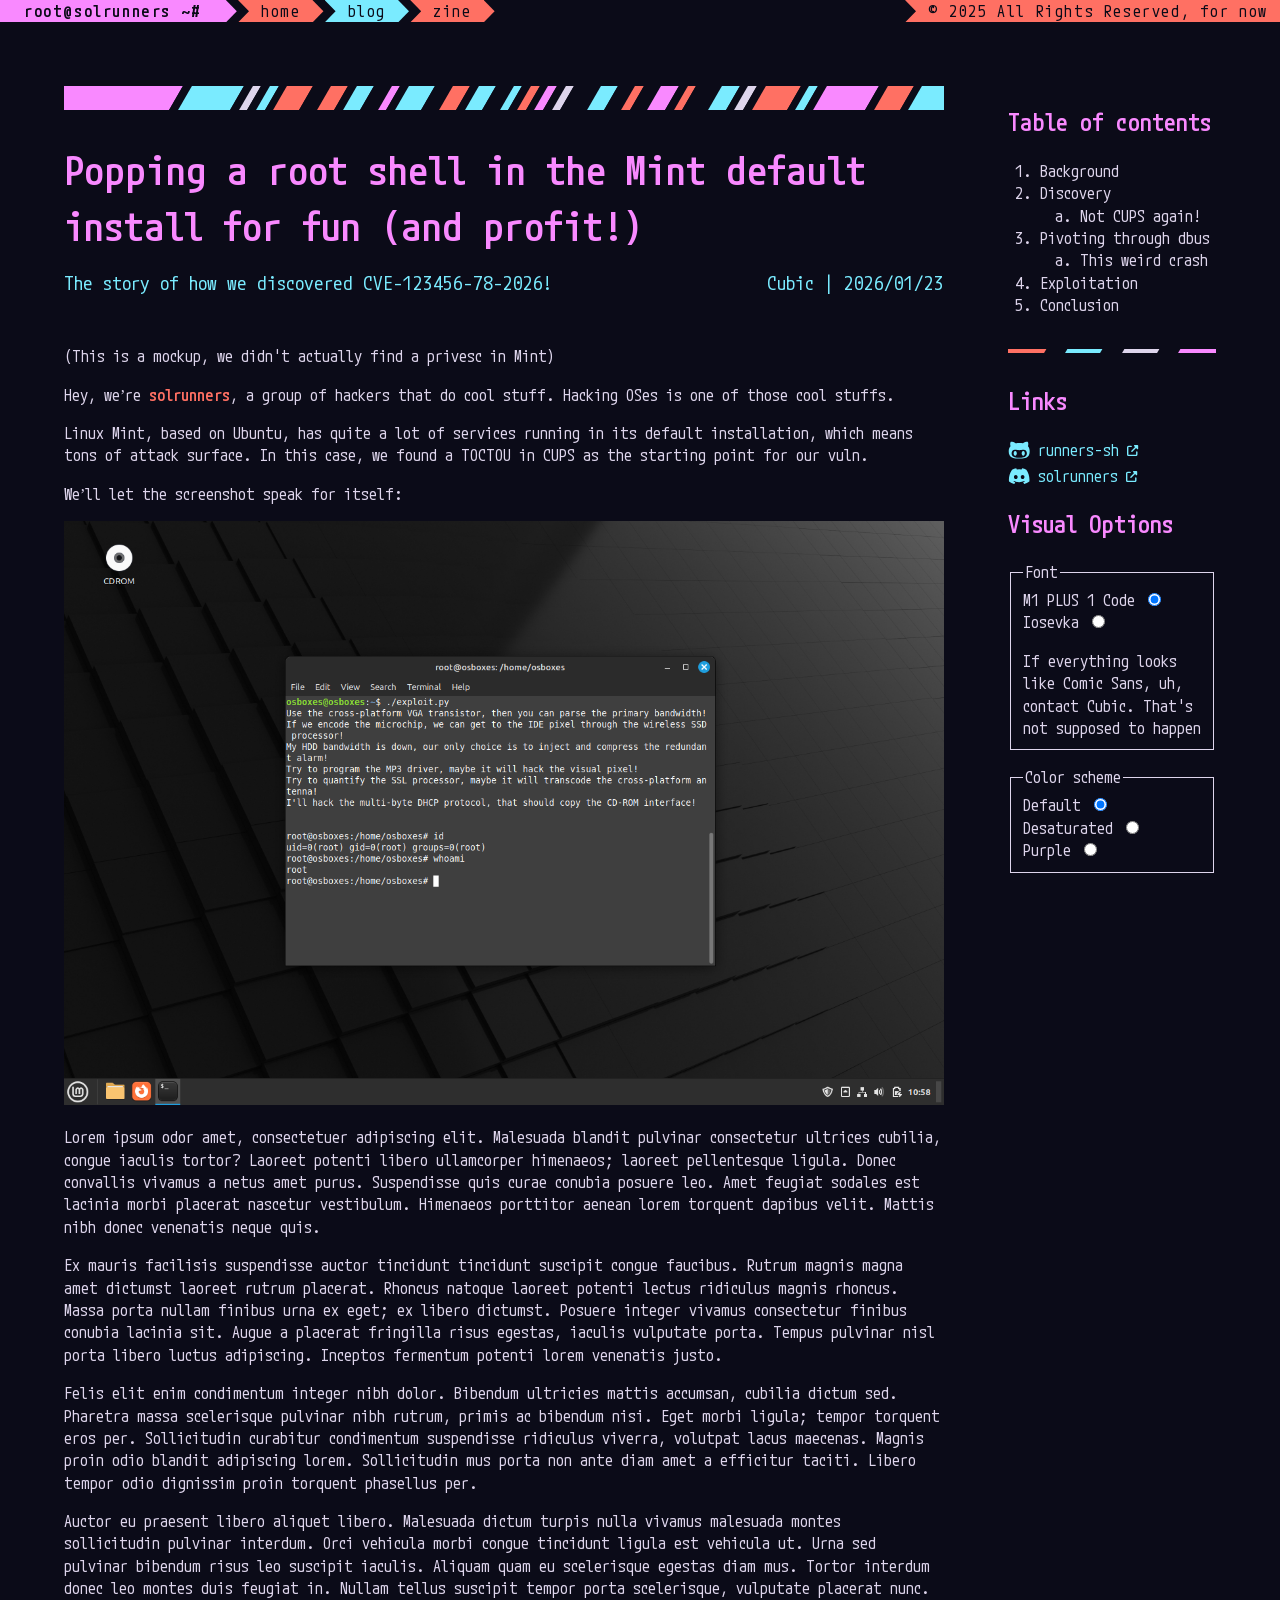
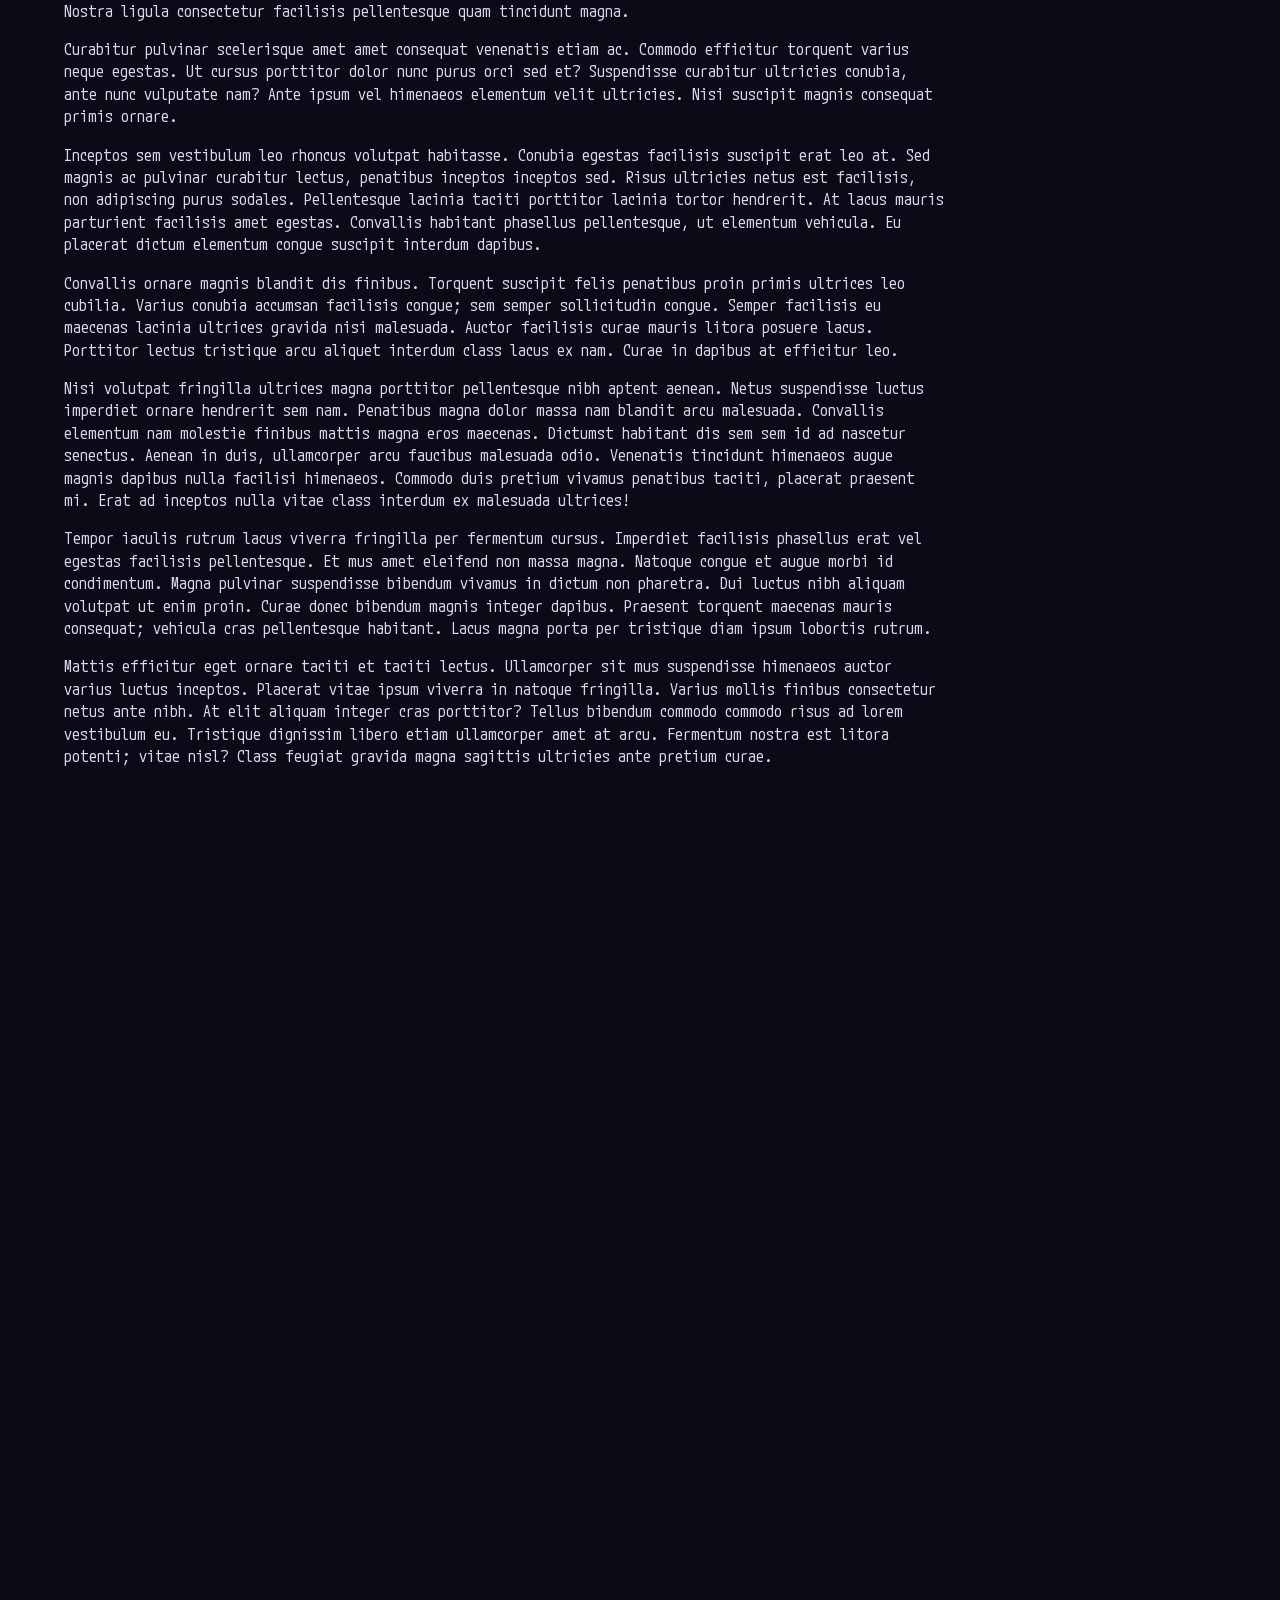
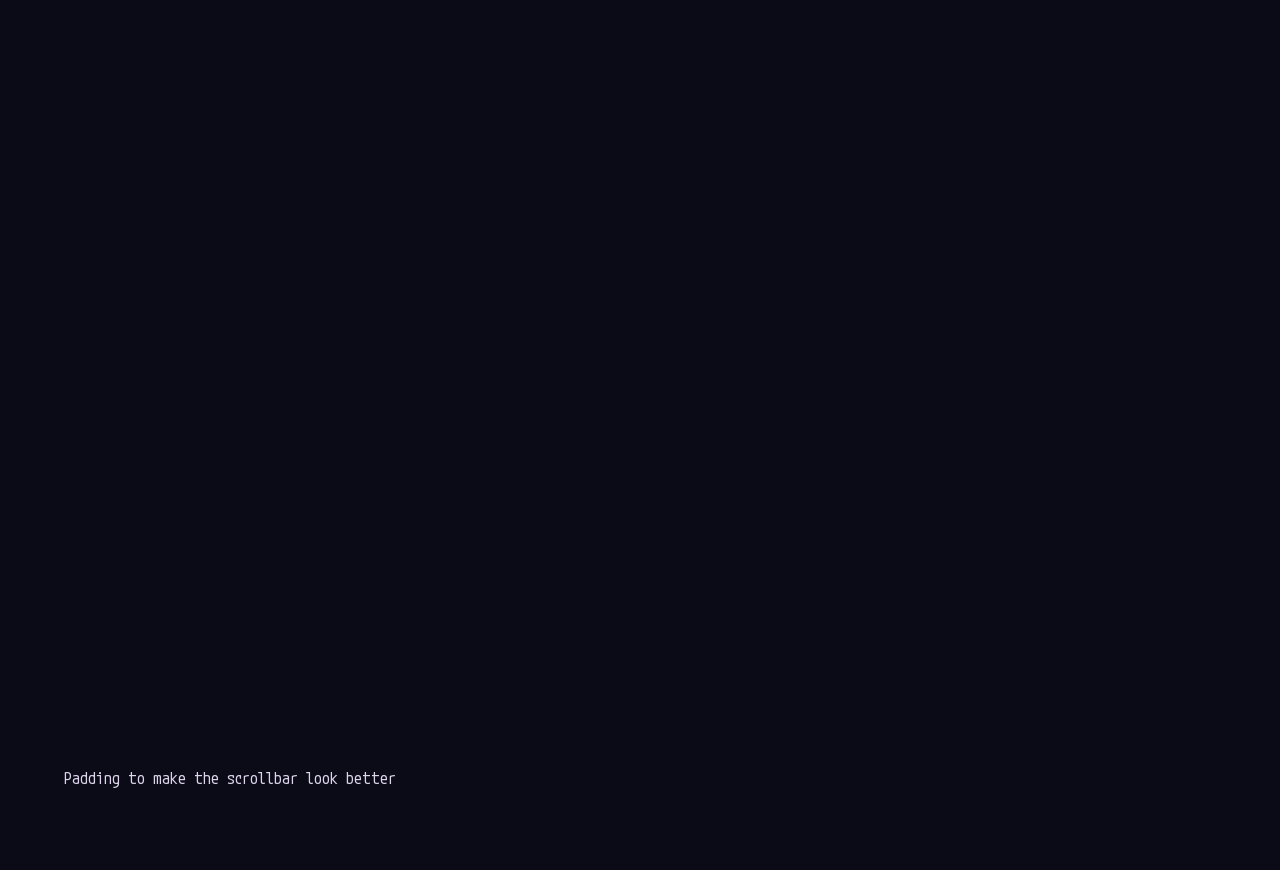
==== commit 11488317: "fix: changed highlighted nav button in blogpost from home to blog" ====
--- a/blog.html
+++ b/blog.html
@@ -11,8 +11,8 @@
     <body>
         <nav>
             <a href="#" class="pwrln">root@solrunners ~#</a>
-            <a href="#" class="pwrln pwr-sel">home</a>
-            <a href="#" class="pwrln">blog</a>
+            <a href="#" class="pwrln">home</a>
+            <a href="#" class="pwrln pwr-sel">blog</a>
             <a href="#" class="pwrln">zine</a>
 
             <!-- <span class="pwrln pwr-sp"></span> -->
